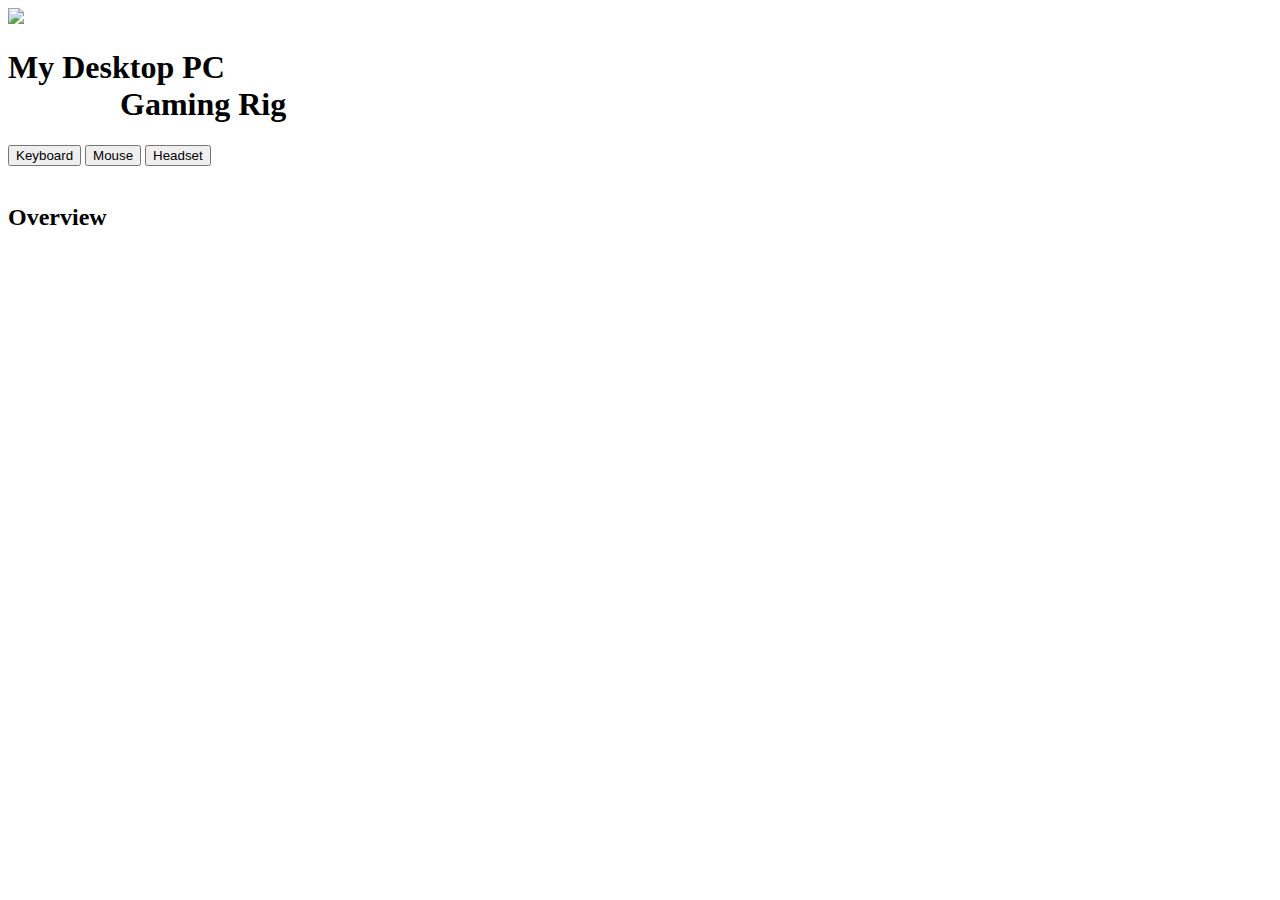
==== index.html @ 5ddc02df "Create index.html" ====
<!doctype html>

<html>
<head>
    <title>Jordan Kangleon's Gaming Rig</title>
    <meta charset="utf-8">
    <link rel="stylesheet" type="text/css" href="css/bootstrap.css">
    <link rel="stylesheet" type="text/css" href="css/Dumpy.css">
</head>
<body class="home">
      <img src="img/razer.jpg" class="image">
      <h1><span>My Desktop PC<br>&nbsp; &nbsp; &nbsp; &nbsp; &nbsp; &nbsp; &nbsp; Gaming Rig</span></h1>
<button class="btn keyboard" onclick='location.href="Keyboard.html"'>Keyboard</button>
<button class="btn mouse" onclick='location.href="Mouse.html"'>Mouse</button>
<button class="btn headset" onclick='location.href="Headset.html"'>Headset</button>
<br>
<br>
<div class="container">
<div id="starter" class="jumbotron">
<h2> Overview </h2>
                    <p>

                    </p>
                 </div>
                
            </div>
</body>
</html>
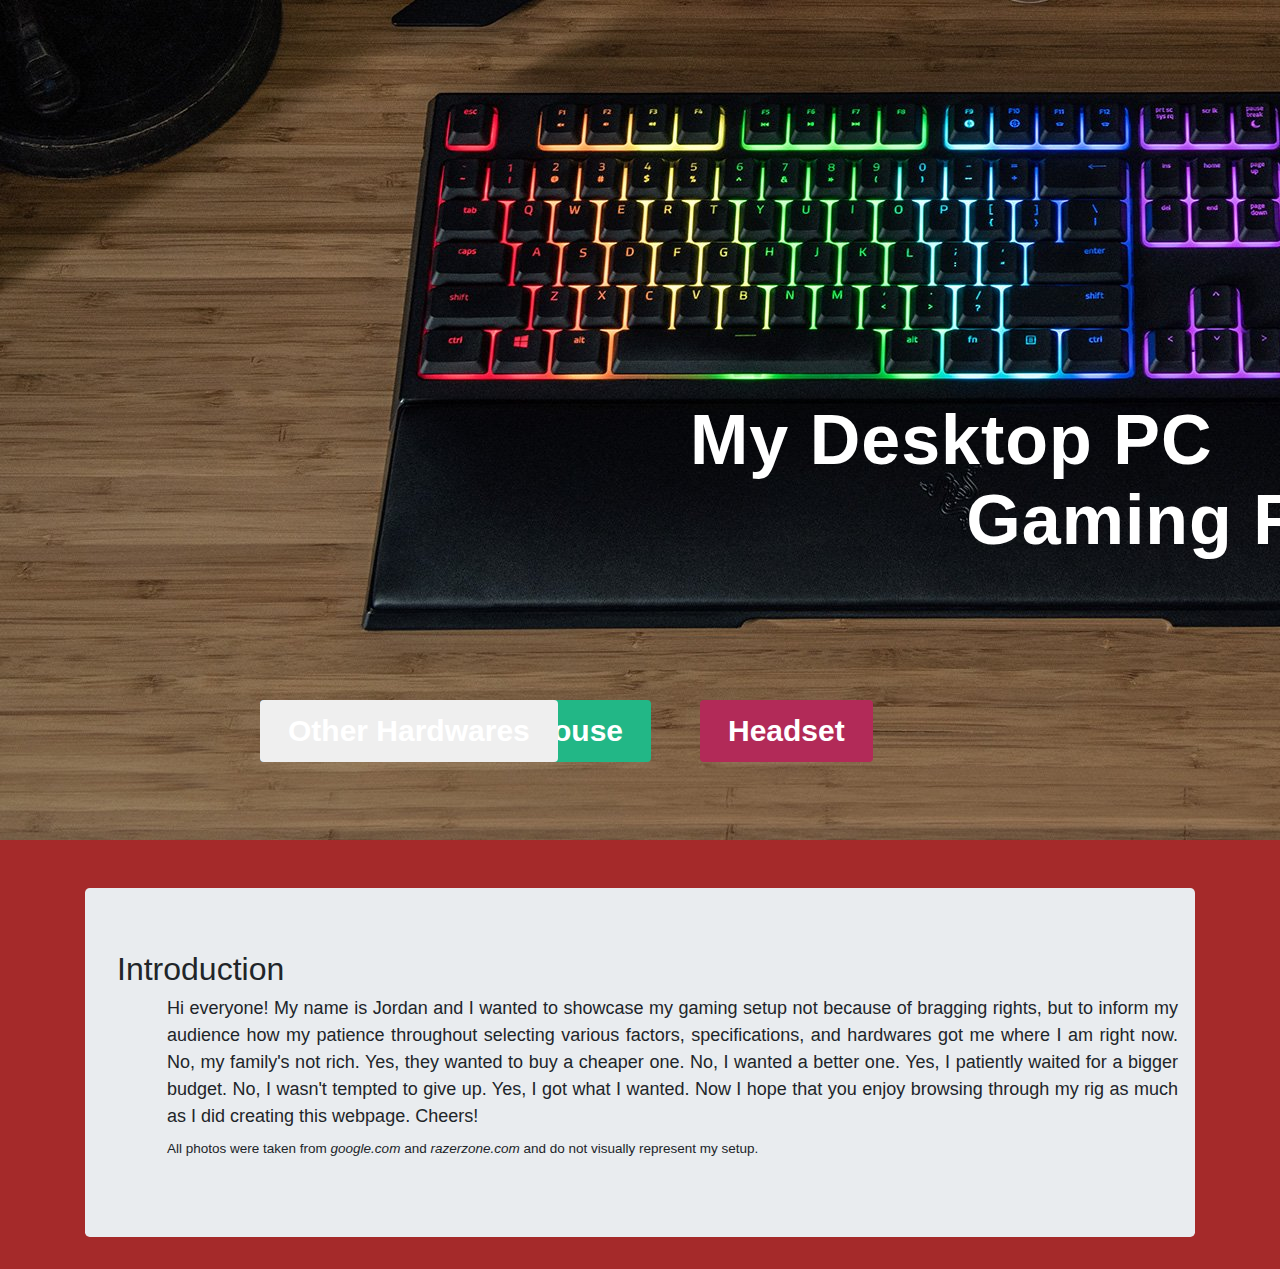
==== commit 6f9b098a: "Update index.html" ====
--- a/index.html
+++ b/index.html
@@ -13,16 +13,18 @@
 <button class="btn keyboard" onclick='location.href="Keyboard.html"'>Keyboard</button>
 <button class="btn mouse" onclick='location.href="Mouse.html"'>Mouse</button>
 <button class="btn headset" onclick='location.href="Headset.html"'>Headset</button>
+<button class="btn other" onclick='location.href="Other.html"'>Other Hardwares</button>
 <br>
 <br>
 <div class="container">
 <div id="starter" class="jumbotron">
-<h2> Overview </h2>
+<h2> Introduction </h2>
+                <div class="row">
                     <p>
-
+                        Hi everyone! My name is Jordan and I wanted to showcase my gaming setup not because of bragging rights, but to inform my audience how my patience throughout selecting various factors, specifications, and hardwares got me where I am right now. No, my family's not rich. Yes, they wanted to buy a cheaper one. No, I wanted a better one. Yes, I patiently waited for a bigger budget. No, I wasn't tempted to give up. Yes, I got what I wanted. Now I hope that you enjoy browsing through my rig as much as I did creating this webpage. Cheers!<br><sub>All photos were taken from <em>google.com</em> and <em>razerzone.com</em> and do not visually represent my setup.</sub>
                     </p>
                  </div>
-                
+                </div>
             </div>
 </body>
 </html>
--- a/css/Dumpy.css
+++ b/css/Dumpy.css
@@ -0,0 +1,44 @@
+.home {background: brown;}
+h1 { 
+   position: absolute; 
+   top: 400px; 
+   left: 680px; 
+   width: 100%; 
+}
+
+h1 span { 
+   color: white; 
+   font: bold 70px Helvetica, Sans-Serif; 
+   letter-spacing: 1px;  
+   padding: 10px; 
+}
+
+p {font-size: 18px;}
+.row {
+   margin-left: 50px;
+   text-align: justify;
+}
+
+.btn {
+   position: absolute;
+   top: 700px; 
+   left: 260px;  
+    border: none;
+    color: white;
+    padding: 14px 28px;
+    font: bold 30px Helvetica;
+    cursor: pointer;
+}
+.keyboard {background-color: #2196F3;}
+.keyboard1 {background-color: #2196F3;}
+.keyboard:hover {background-color: #0b7dda;}
+.mouse {
+   left: 500px;
+   background-color: #22b786;}
+.mouse:hover {background-color: #117756;}
+.mouse1 {background-color: #22b786;}
+.headset {
+   left: 700px;
+   background-color: #b22a58;}
+.headset:hover {background-color: #841b3f;}
+.headset1 {background-color: #b22a58;}
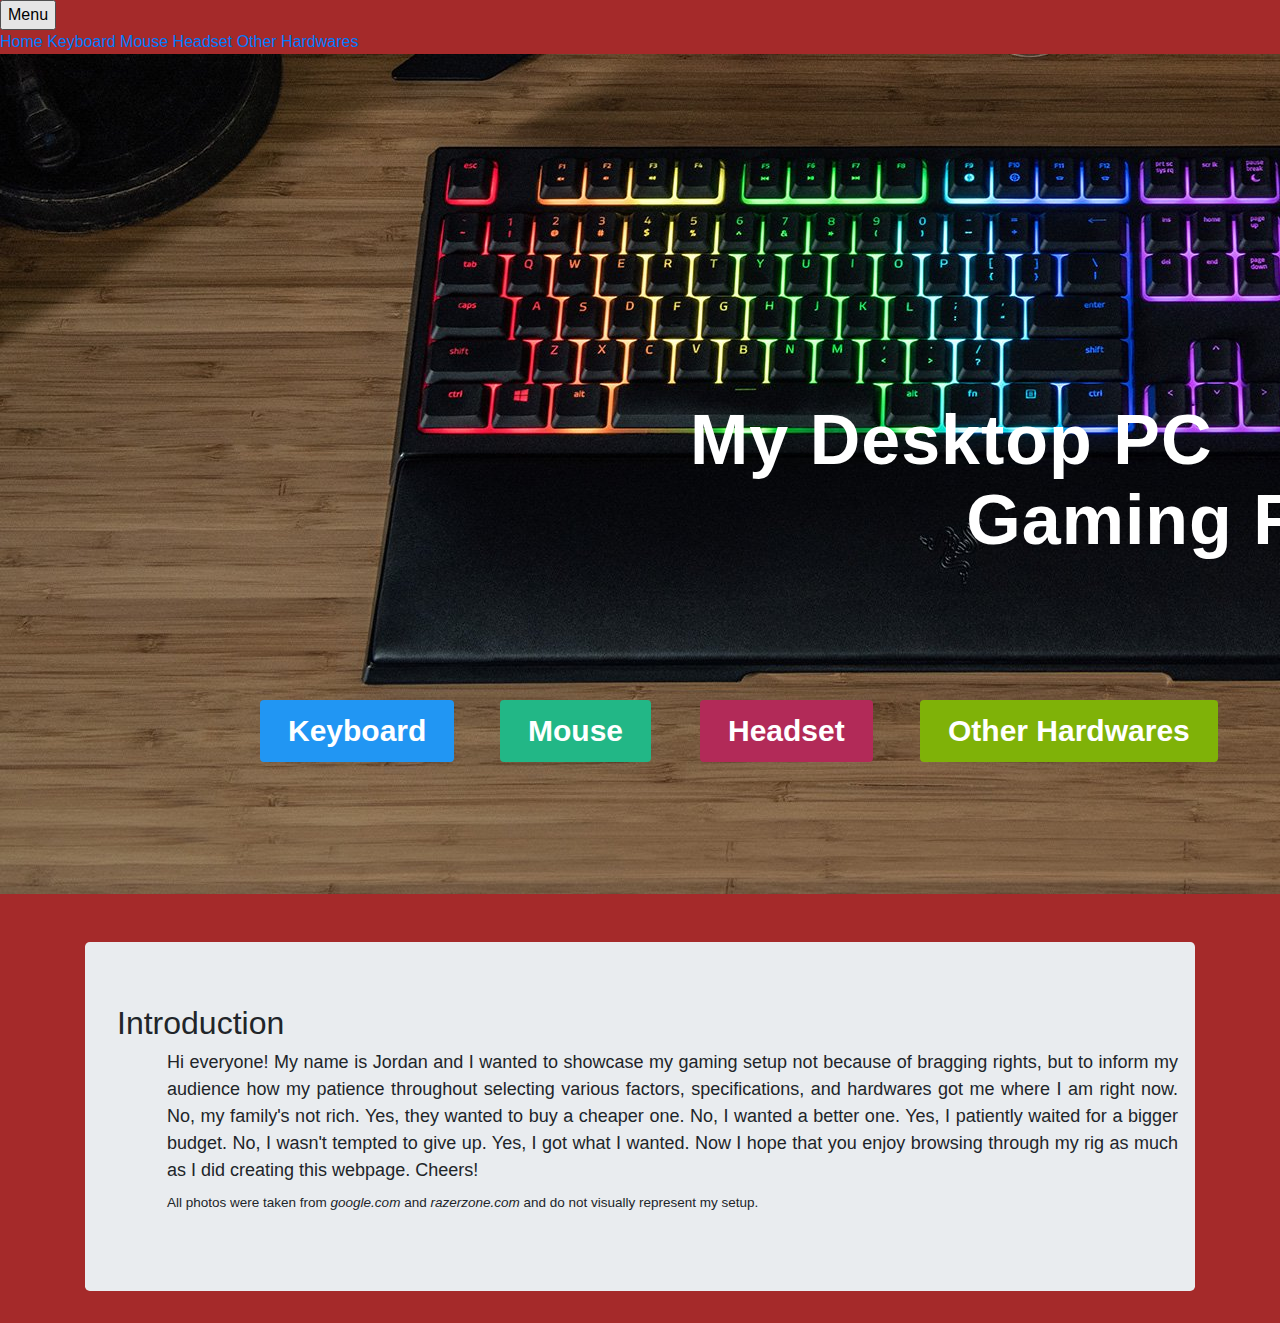
==== commit cf5e96e0: "Update index.html" ====
--- a/index.html
+++ b/index.html
@@ -6,8 +6,22 @@
     <meta charset="utf-8">
     <link rel="stylesheet" type="text/css" href="css/bootstrap.css">
     <link rel="stylesheet" type="text/css" href="css/Dumpy.css">
+    <script type="text/javascript" src="menu.js"></script>
 </head>
 <body class="home">
+
+<div class="dropdown">
+  <button onclick="myFunction()" class="dropbtn">Menu</button>
+  <div id="myDropdown" class="dropdown-content">
+    <a href="index.html">Home</a>
+    <a href="keyboard.html">Keyboard</a>
+    <a href="mouse.html">Mouse</a>
+    <a href="headset.html">Headset</a>
+    <a href="other.html">Other Hardwares</a>
+  </div>
+</div>
+
+
       <img src="img/razer.jpg" class="image">
       <h1><span>My Desktop PC<br>&nbsp; &nbsp; &nbsp; &nbsp; &nbsp; &nbsp; &nbsp; Gaming Rig</span></h1>
 <button class="btn keyboard" onclick='location.href="Keyboard.html"'>Keyboard</button>
@@ -26,5 +40,14 @@
                  </div>
                 </div>
             </div>
+
+
+</div> 
+
+
+
+
+
+
 </body>
 </html>
--- a/css/Dumpy.css
+++ b/css/Dumpy.css
@@ -40,5 +40,10 @@
 .headset {
    left: 700px;
    background-color: #b22a58;}
+.headset1 {background-color: #b22a58;}
 .headset:hover {background-color: #841b3f;}
-.headset1 {background-color: #b22a58;}
+.other {
+   left: 920px;
+   background-color: #7fb208;}
+.other1 {background-color: #7fb208;}
+.other:hover {background-color: #517204;}
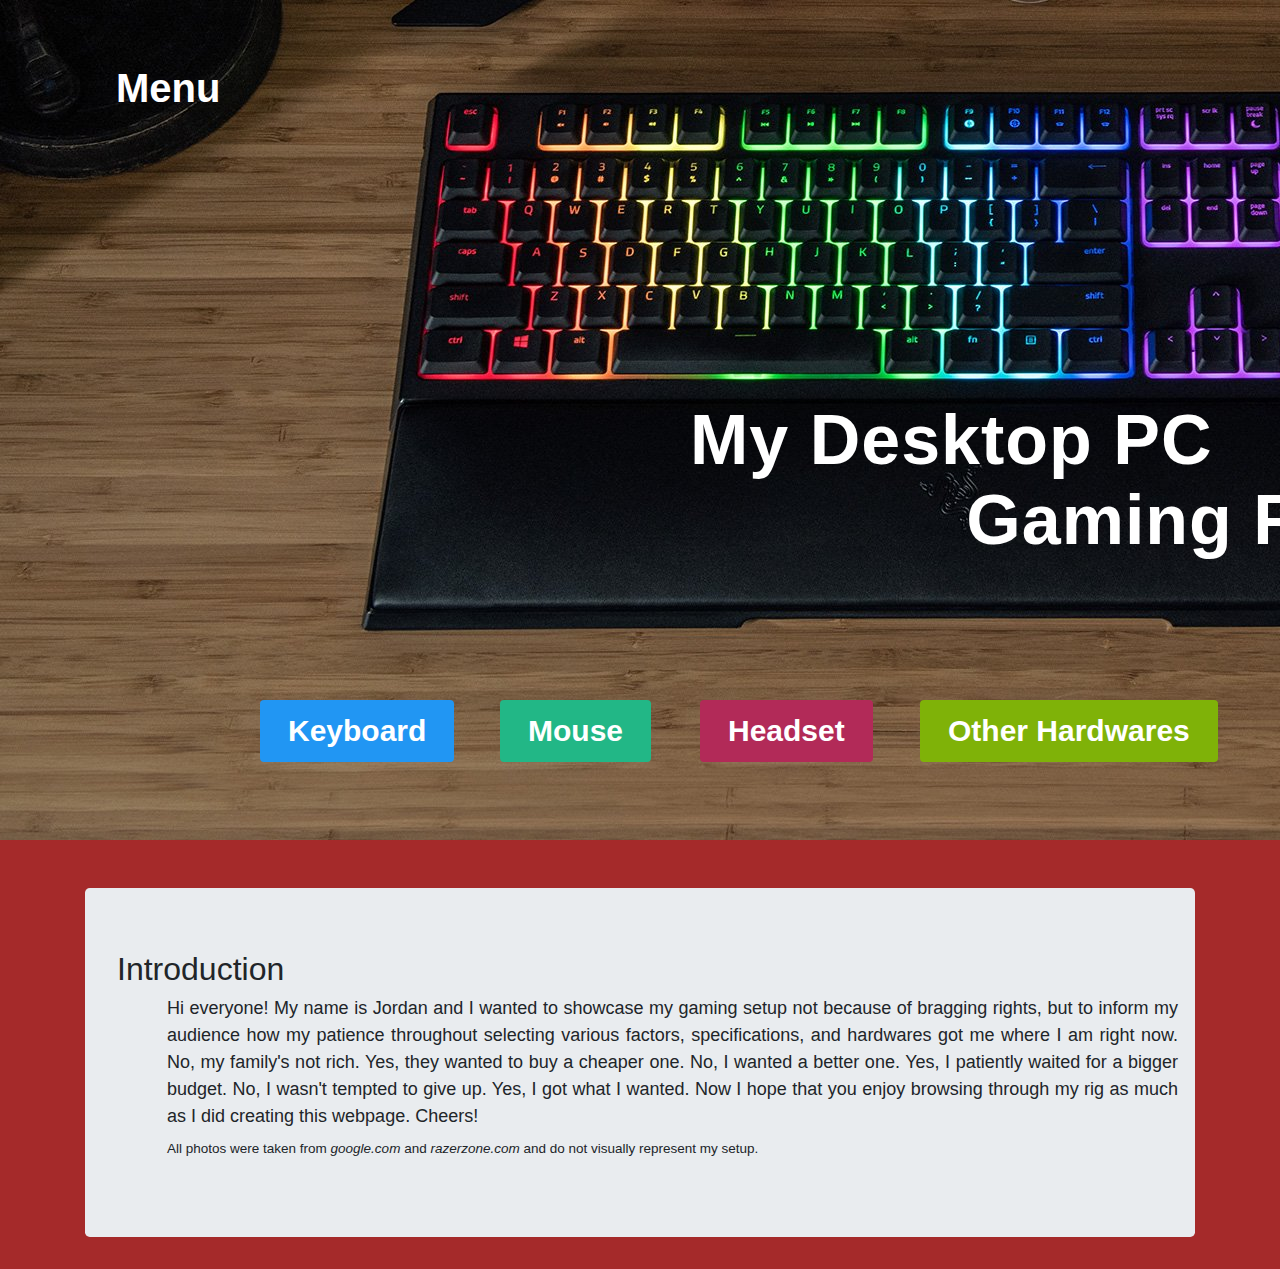
==== commit 202598a9: "Update index.html" ====
--- a/index.html
+++ b/index.html
@@ -24,10 +24,10 @@
 
       <img src="img/razer.jpg" class="image">
       <h1><span>My Desktop PC<br>&nbsp; &nbsp; &nbsp; &nbsp; &nbsp; &nbsp; &nbsp; Gaming Rig</span></h1>
-<button class="btn keyboard" onclick='location.href="Keyboard.html"'>Keyboard</button>
-<button class="btn mouse" onclick='location.href="Mouse.html"'>Mouse</button>
-<button class="btn headset" onclick='location.href="Headset.html"'>Headset</button>
-<button class="btn other" onclick='location.href="Other.html"'>Other Hardwares</button>
+<button class="btn keyboard" onclick='location.href="keyboard.html"'>Keyboard</button>
+<button class="btn mouse" onclick='location.href="mouse.html"'>Mouse</button>
+<button class="btn headset" onclick='location.href="headset.html"'>Headset</button>
+<button class="btn other" onclick='location.href="other.html"'>Other Hardwares</button>
 <br>
 <br>
 <div class="container">
--- a/css/Dumpy.css
+++ b/css/Dumpy.css
@@ -47,3 +47,54 @@
    background-color: #7fb208;}
 .other1 {background-color: #7fb208;}
 .other:hover {background-color: #517204;}
+
+
+
+.dropbtn {
+   background-color: Transparent;
+    background-repeat:no-repeat;
+    color: white;
+    font: bold 40px Helvetica;
+    padding: 16px;
+    border: none;
+    cursor: pointer;
+}
+
+
+.dropbtn:hover, .dropbtn:focus {
+    background-color: #d5ef99;
+    color: black;
+}
+
+
+.dropdown {
+    position: absolute;
+    top: 50px;
+   left: 100px;
+    display: inline-block;
+}
+
+
+.dropdown-content {
+    display: none;
+    position: absolute;
+    background-color: #f9f9f9;
+    min-width: 160px;
+    font: 18px Helvetica;
+    box-shadow: 0px 8px 16px 0px rgba(0,0,0,0.2);
+    z-index: 1;
+}
+
+
+.dropdown-content a {
+    color: black;
+    padding: 12px 16px;
+    text-decoration: none;
+    display: block;
+}
+
+
+.dropdown-content a:hover {background-color: #f1f1f1}
+
+
+.show {display:block;} 
